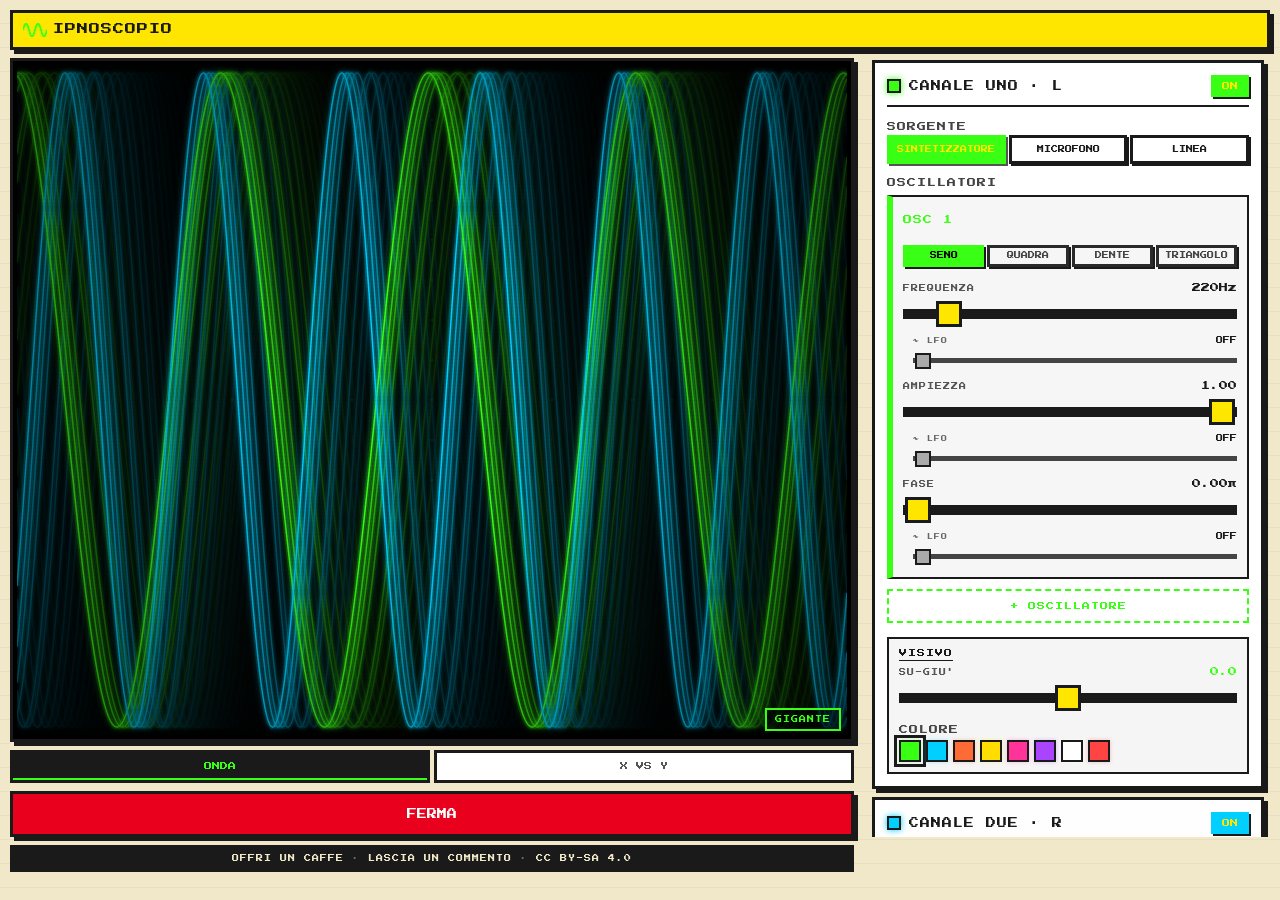
==== index.html @ 10eea9e5 "fix: footer senza icone, sfondo scuro, testo maiuscolo https://claude.ai/code/session_012G1PoXzAyPbD" ====
<!DOCTYPE html>
<!--
  Oscilloscopio della Gleba — analog oscilloscope simulator  ·  v0.1.0
  Plain HTML/CSS/JS (index.html + styles.css + app.js), no build, no deps
  (except the Google Fonts stylesheet). Just open index.html.
  Inspired by osci-render (https://osci-render.com) by James H. Ball — GPLv3.
  Visual style: Dr. Pira / Fumetti della Gleba (https://fumettidellagleba.org).
  Licensed under GPLv3 — see LICENSE.
-->
<html lang="it">
<head>
<meta charset="UTF-8">
<meta name="viewport" content="width=device-width, initial-scale=1, maximum-scale=1, user-scalable=no">
<title>Ipnoscopio</title>
<link rel="icon" type="image/svg+xml" href="data:image/svg+xml,<svg xmlns='http://www.w3.org/2000/svg' viewBox='0 0 32 32'><rect width='32' height='32' fill='%23000'/><path d='M0 16 Q4 8 8 16 Q12 24 16 16 Q20 8 24 16 Q28 24 32 16' stroke='%2339ff14' stroke-width='2.5' fill='none'/></svg>">
<link rel="stylesheet" href="styles.css">
</head>
<body>

<div id="header">
  <div id="header-logo">
    <canvas id="header-wave" width="72" height="42"></canvas>
    <span id="title">IPNOSCOPIO</span>
  </div>
</div>

<!-- Sticky stage: screen + mode tabs + transport stay visible while controls scroll -->
<div id="stage">
  <div id="screen-wrap">
    <canvas id="scope"></canvas>
    <button id="btn-fs" onclick="toggleFullscreen()" aria-label="Tutto schermo">GIGANTE</button>

    <!-- fullscreen mini-controls (YouTube-style, auto-hiding); only shown in .fs -->
    <div id="fs-bar" class="hidden">
      <button class="fs-btn" id="fs-run" onclick="toggleRun()">FERMA</button>
      <div class="fs-seg" id="fs-mode">
        <button class="active" data-m="wave" onclick="setMode('wave')">ONDA</button>
        <button data-m="xy" onclick="setMode('xy')">X-Y</button>
      </div>
      <button class="fs-btn" id="fs-exit" onclick="toggleFullscreen()">ESCI</button>
    </div>
  </div>

  <div class="tabbar">
    <button id="tab-wave" class="active" onclick="setMode('wave')">ONDA</button>
    <button id="tab-xy"   onclick="setMode('xy')">X VS Y</button>
  </div>

  <div id="transport">
    <button id="btn-run" onclick="toggleRun()">FERMA</button>
  </div>
</div>

<div id="controls">

  <!-- CH1 -->
  <div class="ch-card" id="card-ch0">
    <div class="ch-header">
      <div class="ch-dot" id="dot-ch0"></div>
      <span class="ch-name" id="name-ch0">CANALE UNO · L</span>
      <button class="ch-toggle on" id="toggle-ch0" onclick="toggleCh(0)">ON</button>
    </div>

    <div>
      <span class="sl" style="font-size:9px;letter-spacing:1px;color:#444">SORGENTE</span>
      <div class="seg" style="margin-top:4px" id="src-ch0">
        <button class="active" data-v="synth" onclick="setSrc(0,this)">SINTETIZZATORE</button>
        <button data-v="mic" onclick="setSrc(0,this)">MICROFONO</button>
        <button data-v="input" onclick="setSrc(0,this)">LINEA</button>
      </div>
    </div>

    <div id="synth-ch0">
      <span class="sl" style="font-size:9px;letter-spacing:1px;color:#444;display:block;margin-bottom:4px">OSCILLATORI</span>
      <div id="osc-ch0" class="osc-bank"></div>
    </div>

    <div id="line-ch0" style="display:none">
      <span class="sl" style="font-size:9px;letter-spacing:1px;color:#444">DISPOSITIVO</span>
      <select id="input-device-ch0" class="input-device" style="margin-top:4px"></select>
      <span class="sl" style="font-size:9px;letter-spacing:1px;color:#444;display:block;margin-top:8px">INGRESSO</span>
      <select id="input-ch-ch0" class="input-device" style="margin-top:4px"></select>
    </div>

    <div class="subpanel">
      <span class="subpanel-label">VISIVO</span>
      <div class="slider-row" id="yoff-row-ch0">
        <div class="slider-meta"><span class="sl">SU-GIU'</span><span class="sv" id="v-yoff-ch0">0.0</span></div>
        <input type="range" id="sl-yoff-ch0" min="-2" max="2" step="0.1" value="0" data-default="0" data-snap="-2,-1,0,1,2">
      </div>
      <div id="axis-row-ch0" style="display:none">
        <span class="sl" style="font-size:9px;letter-spacing:1px;color:#444">ASSE (X-Y)</span>
        <div class="seg" style="margin-top:4px" id="axis-ch0">
          <button class="active" data-v="x" onclick="setAxis(0,this)">X</button>
          <button data-v="y" onclick="setAxis(0,this)">Y</button>
        </div>
      </div>
      <div>
        <span class="sl" style="font-size:9px;letter-spacing:1px;color:#444;display:block;margin-bottom:6px">COLORE</span>
        <div class="swatches" id="swatches-ch0"></div>
      </div>
    </div>
  </div>

  <!-- CH2 -->
  <div class="ch-card ch-odd" id="card-ch1">
    <div class="ch-header">
      <div class="ch-dot" id="dot-ch1"></div>
      <span class="ch-name" id="name-ch1">CANALE DUE · R</span>
      <button class="ch-toggle on" id="toggle-ch1" onclick="toggleCh(1)">ON</button>
    </div>

    <div>
      <span class="sl" style="font-size:9px;letter-spacing:1px;color:#444">SORGENTE</span>
      <div class="seg" style="margin-top:4px" id="src-ch1">
        <button class="active" data-v="synth" onclick="setSrc(1,this)">SINTETIZZATORE</button>
        <button data-v="mic" onclick="setSrc(1,this)">MICROFONO</button>
        <button data-v="input" onclick="setSrc(1,this)">LINEA</button>
      </div>
    </div>

    <div id="synth-ch1">
      <span class="sl" style="font-size:9px;letter-spacing:1px;color:#444;display:block;margin-bottom:4px">OSCILLATORI</span>
      <div id="osc-ch1" class="osc-bank"></div>
    </div>

    <div id="line-ch1" style="display:none">
      <span class="sl" style="font-size:9px;letter-spacing:1px;color:#444">DISPOSITIVO</span>
      <select id="input-device-ch1" class="input-device" style="margin-top:4px"></select>
      <span class="sl" style="font-size:9px;letter-spacing:1px;color:#444;display:block;margin-top:8px">INGRESSO</span>
      <select id="input-ch-ch1" class="input-device" style="margin-top:4px"></select>
    </div>

    <div class="subpanel">
      <span class="subpanel-label">VISIVO</span>
      <div class="slider-row" id="yoff-row-ch1">
        <div class="slider-meta"><span class="sl">SU-GIU'</span><span class="sv" id="v-yoff-ch1">0.0</span></div>
        <input type="range" id="sl-yoff-ch1" min="-2" max="2" step="0.1" value="0" data-default="0" data-snap="-2,-1,0,1,2">
      </div>
      <div id="axis-row-ch1" style="display:none">
        <span class="sl" style="font-size:9px;letter-spacing:1px;color:#444">ASSE (X-Y)</span>
        <div class="seg" style="margin-top:4px" id="axis-ch1">
          <button data-v="x" onclick="setAxis(1,this)">X</button>
          <button class="active" data-v="y" onclick="setAxis(1,this)">Y</button>
        </div>
      </div>
      <div>
        <span class="sl" style="font-size:9px;letter-spacing:1px;color:#444;display:block;margin-bottom:6px">COLORE</span>
        <div class="swatches" id="swatches-ch1"></div>
      </div>
    </div>
  </div>

  <!-- Mixer (per channel) -->
  <div class="ch-card" id="mixer-card" style="background:var(--red)">
    <span class="section-label" style="color:#fff;border-color:#fff">MIXER</span>

    <div class="mix-strip mix-master">
      <div class="mix-head">
        <span class="mix-name">MASTER</span>
        <button class="mix-mute" id="mute-master" onclick="mixMasterMute()">SUONA</button>
      </div>
      <div class="slider-row">
        <div class="slider-meta"><span class="sl mix-sl">VOLUME</span><span class="sv mix-sv" id="vv-master">0.70</span></div>
        <input type="range" id="vol-master" min="0" max="1" step="0.01" value="0.7">
      </div>
    </div>

    <div class="mix-strip">
      <div class="mix-head">
        <span class="mix-name" id="mixname-ch0">CANALE UNO · L</span>
        <button class="mix-mute muted" id="mute-ch0" onclick="mixChanMute(0)">ZITTO</button>
      </div>
      <div class="slider-row">
        <div class="slider-meta"><span class="sl mix-sl">GUADAGNO</span><span class="sv mix-sv" id="v-gain-ch0">×1.0</span></div>
        <input type="range" id="sl-gain-ch0" min="0.1" max="10" step="0.1" value="1" data-default="1" data-snap="step:1">
      </div>
      <div class="slider-row">
        <div class="slider-meta"><span class="sl mix-sl">VOLUME</span><span class="sv mix-sv" id="vv-ch0">0.60</span></div>
        <input type="range" id="vol-ch0" min="0" max="1" step="0.01" value="0.6">
      </div>
    </div>

    <div class="mix-strip">
      <div class="mix-head">
        <span class="mix-name" id="mixname-ch1">CANALE DUE · R</span>
        <button class="mix-mute muted" id="mute-ch1" onclick="mixChanMute(1)">ZITTO</button>
      </div>
      <div class="slider-row">
        <div class="slider-meta"><span class="sl mix-sl">GUADAGNO</span><span class="sv mix-sv" id="v-gain-ch1">×1.0</span></div>
        <input type="range" id="sl-gain-ch1" min="0.1" max="10" step="0.1" value="1" data-default="1" data-snap="step:1">
      </div>
      <div class="slider-row">
        <div class="slider-meta"><span class="sl mix-sl">VOLUME</span><span class="sv mix-sv" id="vv-ch1">0.60</span></div>
        <input type="range" id="vol-ch1" min="0" max="1" step="0.01" value="0.6">
      </div>
    </div>
  </div>

</div>

<footer id="footer">
  <a href="https://www.paypal.me/StefanoZingaro" target="_blank" rel="noopener" class="footer-link">OFFRI UN CAFFE</a>
  <span class="footer-sep">·</span>
  <a href="https://github.com/lozingaro/ipnoscopio/issues" target="_blank" rel="noopener" class="footer-link">LASCIA UN COMMENTO</a>
  <span class="footer-sep">·</span>
  <a href="https://creativecommons.org/licenses/by-sa/4.0/" target="_blank" rel="noopener" class="footer-link footer-cc">CC BY-SA 4.0</a>
</footer>

<script src="app.js"></script>
</body>
</html>
---- styles.css ----
@import url('https://fonts.googleapis.com/css2?family=Press+Start+2P&display=swap');

*, *::before, *::after { box-sizing: border-box; margin: 0; padding: 0; }

:root {
  --black: #000;
  --white: #fff;
  --yellow: #FFE600;
  --red: #E8001D;
  --cyan: #00B4D8;
  --green: #39ff14;
  --bg: #f0e8c8; /* carta da giornale ingiallita */
  --ink: #1a1a1a;
  --border: 3px solid #1a1a1a;
  --shadow: 4px 4px 0 #1a1a1a;
}

html, body {
  background: var(--bg);
  color: var(--ink);
  font-family: 'Press Start 2P', 'Courier New', monospace;
  font-size: 10px;
}

/* The page itself (html) is the scroller. Keep overflow-x hidden HERE, not on
   body — on body it silently breaks position:sticky for #stage. body must grow
   with its content (min-height, no fixed height) so the sticky stage can pin
   across the whole scroll. */
html { height: 100%; overflow-x: hidden; }

body {
  display: flex;
  flex-direction: column;
  padding: 10px 10px 28px;
  gap: 8px;
  min-height: 100dvh;
  /* notebook lines */
  background-image: repeating-linear-gradient(
    transparent, transparent 23px,
    rgba(0,0,80,0.08) 24px
  );
}

/* ── HEADER ── */
#header {
  display: flex;
  justify-content: space-between;
  align-items: flex-start;
  border: var(--border);
  background: var(--yellow);
  box-shadow: var(--shadow);
  padding: 8px 10px;
}

#title {
  font-size: 11px;
  color: var(--ink);
  line-height: 1.6;
  letter-spacing: 1px;
}

#subtitle {
  font-size: 7px;
  color: var(--ink);
  opacity: 0.6;
  display: block;
  margin-top: 4px;
}

#header-logo {
  display: flex;
  align-items: center;
  gap: 6px;
}

#header-wave {
  display: block;
  width: 24px;
  height: 14px;
  flex-shrink: 0;
  image-rendering: auto;
}

#leds {
  display: flex;
  flex-direction: column;
  gap: 4px;
  align-items: flex-end;
}

.led-group { display: flex; gap: 5px; align-items: center; }
.led {
  width: 10px; height: 10px;
  border: 2px solid var(--ink);
  background: #555;
  image-rendering: pixelated;
}
.led-label { font-size: 7px; color: var(--ink); letter-spacing: 1px; }

/* ── STAGE (sticky) ── keeps the scope + tabs + transport on screen while
   the controls below scroll past. */
#stage {
  position: sticky;
  top: 0;
  z-index: 5;
  display: flex;
  flex-direction: column;
  gap: 8px;
  background: var(--bg);
  padding: 8px 0;
  box-shadow: 0 5px 0 -1px rgba(0,0,80,0.10);
}

/* ── SCREEN ── */
#screen-wrap {
  border: var(--border);
  box-shadow: var(--shadow);
  background: #000;
  padding: 4px;
  position: relative;
}

canvas {
  display: block;
  width: 100%;
  height: clamp(160px, 36vw, 300px);
  image-rendering: pixelated;
  touch-action: none; /* allow drawing gestures without page scroll */
}

/* fullscreen toggle button, overlaid on the scope */
#btn-fs {
  position: absolute;
  bottom: 8px; right: 10px;
  padding: 6px 8px;
  background: rgba(0,0,0,0.55);
  color: #39ff14;
  border: 2px solid #39ff14;
  font-family: 'Press Start 2P', monospace;
  font-size: 7px; line-height: 1; letter-spacing: 1px;
  cursor: pointer;
  z-index: 6;
  -webkit-tap-highlight-color: transparent;
}
#btn-fs:active { transform: translate(1px,1px); }

/* fake fullscreen: works everywhere (incl. iPhone, which blocks the native API
   on non-video elements) */
#screen-wrap.fs {
  position: fixed;
  inset: 0;
  z-index: 9999;
  padding: 0;
  border: 0;
  box-shadow: none;
}
#screen-wrap.fs canvas {
  width: 100vw;
  height: 100dvh;
}

#screen-label {
  position: absolute;
  top: 8px; left: 10px;
  font-size: 7px;
  color: #39ff14;
  opacity: 0.7;
  letter-spacing: 2px;
}

/* ── FULLSCREEN MINI-CONTROLS (YouTube-style, auto-hiding) ── */
#fs-bar { display: none; }
#screen-wrap.fs #btn-fs { display: none; }   /* ESCI replaces GIGANTE */
#screen-wrap.fs #fs-bar {
  display: flex;
  position: absolute;
  left: 0; right: 0; bottom: 0;
  z-index: 10000;
  align-items: center;
  justify-content: space-between;
  gap: 10px;
  padding: 16px 18px calc(16px + env(safe-area-inset-bottom));
  background: linear-gradient(transparent, rgba(0,0,0,0.78));
  transition: opacity .25s ease, transform .25s ease;
}
#screen-wrap.fs #fs-bar.hidden {
  opacity: 0;
  transform: translateY(10px);
  pointer-events: none;
}

.fs-btn {
  background: rgba(0,0,0,0.55);
  color: #39ff14;
  border: 2px solid #39ff14;
  font-family: 'Press Start 2P', monospace;
  font-size: 9px; line-height: 1; letter-spacing: 1px;
  padding: 12px 14px;
  cursor: pointer;
  -webkit-tap-highlight-color: transparent;
}
.fs-btn:active { transform: translate(1px,1px); }

.fs-seg { display: flex; gap: 5px; }
.fs-seg button {
  background: rgba(0,0,0,0.55);
  color: #39ff14;
  border: 2px solid #39ff14;
  font-family: 'Press Start 2P', monospace;
  font-size: 9px; line-height: 1; letter-spacing: 1px;
  padding: 12px 14px;
  cursor: pointer;
  -webkit-tap-highlight-color: transparent;
}
.fs-seg button.active { background: #39ff14; color: #000; }
.fs-seg button:active { transform: translate(1px,1px); }

#mode-label {
  position: absolute;
  top: 8px; right: 10px;
  font-size: 7px;
  color: #fff;
  opacity: 0.4;
  letter-spacing: 2px;
}

/* ── CONTROLS ── (the page itself scrolls; the stage above stays pinned) */
#controls {
  display: flex;
  flex-direction: column;
  gap: 8px;
}

.section-label {
  font-size: 8px;
  color: var(--ink);
  display: block;
  margin-bottom: 6px;
  text-decoration: underline;
  text-underline-offset: 3px;
}

/* ── TAB BAR ── */
.tabbar {
  display: flex;
  gap: 4px;
}

.tabbar button {
  flex: 1;
  background: var(--white);
  color: var(--ink);
  border: var(--border);
  box-shadow: 3px 3px 0 var(--ink);
  padding: 8px 2px;
  cursor: pointer;
  font-size: 8px;
  font-family: 'Press Start 2P', monospace;
  transition: all .05s;
  -webkit-tap-highlight-color: transparent;
  line-height: 1.4;
}

.tabbar button:active { transform: translate(3px,3px); box-shadow: none; }
.tabbar button.active {
  background: var(--ink);
  color: var(--yellow);
  box-shadow: 3px 3px 0 #555;
}

/* ── CHANNEL CARD ── */
.ch-card {
  border: var(--border);
  box-shadow: var(--shadow);
  padding: 12px;
  display: flex;
  flex-direction: column;
  gap: 14px;
  background: var(--white);
}

.ch-card.ch-odd { background: #fefefe; }

.ch-header {
  display: flex;
  align-items: center;
  gap: 8px;
  border-bottom: 2px solid var(--ink);
  padding-bottom: 8px;
}

.ch-dot {
  width: 14px; height: 14px;
  border: 2px solid var(--ink);
  flex-shrink: 0;
  image-rendering: pixelated;
  border-radius: 0 !important;
}

.ch-name {
  font-size: 10px;
  color: var(--ink);
  letter-spacing: 1px;
}

.ch-toggle {
  margin-left: auto;
  background: var(--white);
  border: var(--border);
  box-shadow: 2px 2px 0 var(--ink);
  padding: 4px 8px;
  cursor: pointer;
  font-size: 8px;
  font-family: 'Press Start 2P', monospace;
  color: var(--ink);
  -webkit-tap-highlight-color: transparent;
}

.ch-toggle:active { transform: translate(2px,2px); box-shadow: none; }
.ch-toggle.on { background: var(--ink); color: var(--yellow); }

/* ── SEG BUTTONS ── */
.seg {
  display: flex;
  gap: 3px;
  flex-wrap: wrap;
  margin-top: 4px;
}

.seg button {
  flex: 1;
  min-width: 0;
  background: var(--white);
  color: var(--ink);
  border: var(--border);
  box-shadow: 2px 2px 0 var(--ink);
  padding: 7px 2px;
  cursor: pointer;
  font-size: 7px;
  font-family: 'Press Start 2P', monospace;
  -webkit-tap-highlight-color: transparent;
  white-space: nowrap;
  line-height: 1.4;
}

.seg button:active { transform: translate(2px,2px); box-shadow: none; }
.seg button.active { background: var(--ink); color: var(--yellow); box-shadow: 2px 2px 0 #555; }

/* ── OSCILLATOR BANK (per-channel additive editor) ── */
.osc-bank {
  display: flex;
  flex-direction: column;
  gap: 10px;
  margin-top: 8px;
}

.osc {
  border: 2px solid var(--ink);
  border-left-width: 6px;        /* coloured spine = the channel colour */
  background: rgba(0,0,0,0.035);
  padding: 10px;
  display: flex;
  flex-direction: column;
  gap: 10px;
}

.osc-head {
  display: flex;
  align-items: center;
  justify-content: space-between;
  gap: 10px;
  min-height: 24px;
}

.osc-title {
  font-size: 9px;
  letter-spacing: 1px;
}

.osc-del {
  background: var(--white);
  border: 2px solid var(--ink);
  box-shadow: 2px 2px 0 var(--ink);
  padding: 6px 10px;
  cursor: pointer;
  font-size: 7px;
  font-family: 'Press Start 2P', monospace;
  color: var(--ink);
  letter-spacing: 1px;
  white-space: nowrap;
  -webkit-tap-highlight-color: transparent;
}
.osc-del:active { transform: translate(2px,2px); box-shadow: none; }

.osc-add {
  width: 100%;
  padding: 11px;
  cursor: pointer;
  background: var(--white);
  border: 2px dashed var(--ink);
  font-family: 'Press Start 2P', monospace;
  font-size: 8px;
  letter-spacing: 1px;
  -webkit-tap-highlight-color: transparent;
}
.osc-add:active { transform: translate(2px,2px); }

/* ── SLIDER ── */
.row-grid {
  display: grid;
  grid-template-columns: 1fr 1fr;
  gap: 8px;
}

.slider-row { display: flex; flex-direction: column; gap: 5px; }
.slider-meta { display: flex; justify-content: space-between; align-items: baseline; }

.slider-meta .sl {
  font-size: 7px;
  color: #555;
  letter-spacing: 1px;
}

.slider-meta .sv {
  font-size: 9px;
  font-family: 'Press Start 2P', monospace;
  color: var(--ink);
}

input[type=range] {
  width: 100%;
  height: 34px;
  cursor: pointer;
  accent-color: var(--ink);
  -webkit-appearance: none;
  appearance: none;
  background: transparent;
  touch-action: pan-y;        /* let vertical page scroll start on the slider too */
}

input[type=range]::-webkit-slider-runnable-track {
  height: 10px;
  background: var(--ink);
  border: 2px solid var(--ink);
}

input[type=range]::-webkit-slider-thumb {
  -webkit-appearance: none;
  width: 26px;
  height: 26px;
  background: var(--yellow);
  border: 3px solid var(--ink);
  margin-top: -10px;
  cursor: pointer;
  image-rendering: pixelated;
}
input[type=range]::-moz-range-track { height: 10px; background: var(--ink); border: 2px solid var(--ink); }
input[type=range]::-moz-range-thumb { width: 24px; height: 24px; background: var(--yellow); border: 3px solid var(--ink); border-radius: 0; }

/* ADSR envelope section (visible only when LFO rate > 0) */
.lfo-adsr {
  border-left: 2px solid rgba(255,255,255,0.1);
  padding-left: 8px;
  margin-top: 2px;
}
.lfo-adsr-hidden { display: none; }
.adsr-canvas {
  display: block;
  width: 100%;
  height: 60px;
  cursor: crosshair;
  touch-action: none;
  image-rendering: pixelated;
  margin-top: 2px;
}

/* LFO sub-slider (below each oscillator parameter) */
.lfo-row {
  padding-left: 8px;
  border-left: 2px solid rgba(255,255,255,0.15);
  margin-top: -4px;
}
.lfo-sl {
  font-size: 6px !important;
  color: #666 !important;
  letter-spacing: 1px;
}
.lfo-sv {
  font-size: 7px !important;
  color: #666;
}
.lfo-range {
  height: 22px !important;
}
.lfo-range::-webkit-slider-runnable-track {
  height: 5px !important;
  background: #444 !important;
  border-color: #444 !important;
}
.lfo-range::-webkit-slider-thumb {
  width: 16px !important;
  height: 16px !important;
  background: #aaa !important;
  border-width: 2px !important;
  margin-top: -7px !important;
}
.lfo-range::-moz-range-track { height: 5px !important; background: #444 !important; border-color: #444 !important; }
.lfo-range::-moz-range-thumb { width: 14px !important; height: 14px !important; background: #aaa !important; }

/* editable readout: click the number to type an exact value */
.slider-meta .sv, .mix-head .sv { cursor: text; }
.sv[contenteditable="true"] {
  outline: 2px solid var(--ink);
  background: var(--white);
  padding: 0 3px;
  min-width: 28px;
}

/* dedicated per-channel VISIVO sub-panel */
.subpanel {
  border: 2px solid var(--ink);
  background: rgba(0,0,0,0.04);
  padding: 10px;
  display: flex;
  flex-direction: column;
  gap: 10px;
}
.subpanel-label {
  font-size: 8px;
  letter-spacing: 1px;
  color: var(--ink);
  text-decoration: underline;
  text-underline-offset: 3px;
}

/* ── SWATCHES ── */
.swatches {
  display: flex;
  gap: 5px;
  flex-wrap: wrap;
}

.swatch {
  width: 22px; height: 22px;
  border: 2px solid var(--ink);
  cursor: pointer;
  image-rendering: pixelated;
  flex-shrink: 0;
}

.swatch.selected {
  outline: 3px solid var(--ink);
  outline-offset: 2px;
}

/* ── TRANSPORT ── */
#transport { display: flex; gap: 8px; }

#btn-run {
  flex: 2;
  background: var(--red);
  color: var(--white);
  border: var(--border);
  box-shadow: var(--shadow);
  padding: 12px;
  cursor: pointer;
  font-size: 10px;
  font-family: 'Press Start 2P', monospace;
  -webkit-tap-highlight-color: transparent;
  line-height: 1.6;
}

#btn-run:active { transform: translate(4px,4px); box-shadow: none; }
#btn-run.stopped { background: var(--white); color: var(--ink); }

#btn-clr {
  flex: 1;
  background: var(--white);
  color: var(--ink);
  border: var(--border);
  box-shadow: var(--shadow);
  padding: 12px;
  cursor: pointer;
  font-size: 10px;
  font-family: 'Press Start 2P', monospace;
  -webkit-tap-highlight-color: transparent;
}

#btn-clr:active { transform: translate(4px,4px); box-shadow: none; }

/* ── MIXER ── */
.mix-strip { display: flex; flex-direction: column; gap: 8px; }
.mix-strip + .mix-strip { border-top: 2px solid rgba(0,0,0,0.25); padding-top: 14px; margin-top: 6px; }

.mix-head { display: flex; align-items: center; gap: 8px; }
.mix-name { font-size: 8px; color: #fff; letter-spacing: 1px; }
.mix-head .sv { margin-left: auto; font-size: 9px; color: #fff; }

.mix-sl { color: rgba(255,255,255,0.7) !important; }
.mix-sv { color: #fff !important; }

.mix-mute {
  margin-left: auto;
  background: var(--white);
  border: var(--border);
  box-shadow: 2px 2px 0 var(--ink);
  padding: 4px 7px;
  cursor: pointer;
  font-size: 7px;
  font-family: 'Press Start 2P', monospace;
  color: var(--ink);
  -webkit-tap-highlight-color: transparent;
}
.mix-mute:active { transform: translate(2px,2px); box-shadow: none; }
.mix-mute.muted { background: var(--ink); color: var(--red); }

/* trigger card */
.trigger-card {
  border: var(--border);
  box-shadow: var(--shadow);
  padding: 10px;
  background: var(--cyan);
}

/* ── LINE-INPUT DEVICE PICKER ── */
.input-device {
  width: 100%;
  background: var(--white);
  color: var(--ink);
  border: var(--border);
  box-shadow: 2px 2px 0 var(--ink);
  padding: 8px 6px;
  font-family: 'Press Start 2P', monospace;
  font-size: 7px;
  line-height: 1.4;
  -webkit-tap-highlight-color: transparent;
}

/* ── DESKTOP: scope fixed on the left, config panel scrolls on the right ── */
@media (min-width: 860px) {
  html { height: 100%; }
  body {
    display: grid;
    grid-template-columns: 1fr 400px;
    grid-template-rows: auto 1fr;
    grid-template-areas:
      "header header"
      "stage  controls";
    column-gap: 16px;
    height: 100dvh;
    min-height: 0;
    max-width: 1280px;
    margin: 0 auto;
    overflow: hidden;            /* the right panel scrolls itself, not the page */
  }
  #header   { grid-area: header; }
  #stage {
    grid-area: stage;
    position: static;            /* no longer sticky: its column doesn't scroll */
    align-self: stretch;         /* fill the full grid cell height */
    padding: 0;
    box-shadow: none;
    min-width: 0;
    min-height: 0;
  }
  #screen-wrap {
    flex: 1;                     /* grow to consume remaining height after tabs/transport */
    min-height: 0;
  }
  canvas { height: 100%; }      /* fill screen-wrap */
  #controls {
    grid-area: controls;
    height: 100%;
    overflow-y: auto;
    padding: 2px 6px 24px 2px;   /* room for the scrollbar */
  }
}

/* ── Footer ── */
#footer {
  display: flex;
  justify-content: center;
  align-items: center;
  gap: 8px;
  padding: 10px;
  background: var(--ink);
  font-size: 7px;
  letter-spacing: 1px;
}
.footer-link {
  color: var(--bg);
  text-decoration: none;
}
.footer-link:hover { text-decoration: underline; }
.footer-sep { color: var(--bg); opacity: 0.4; }
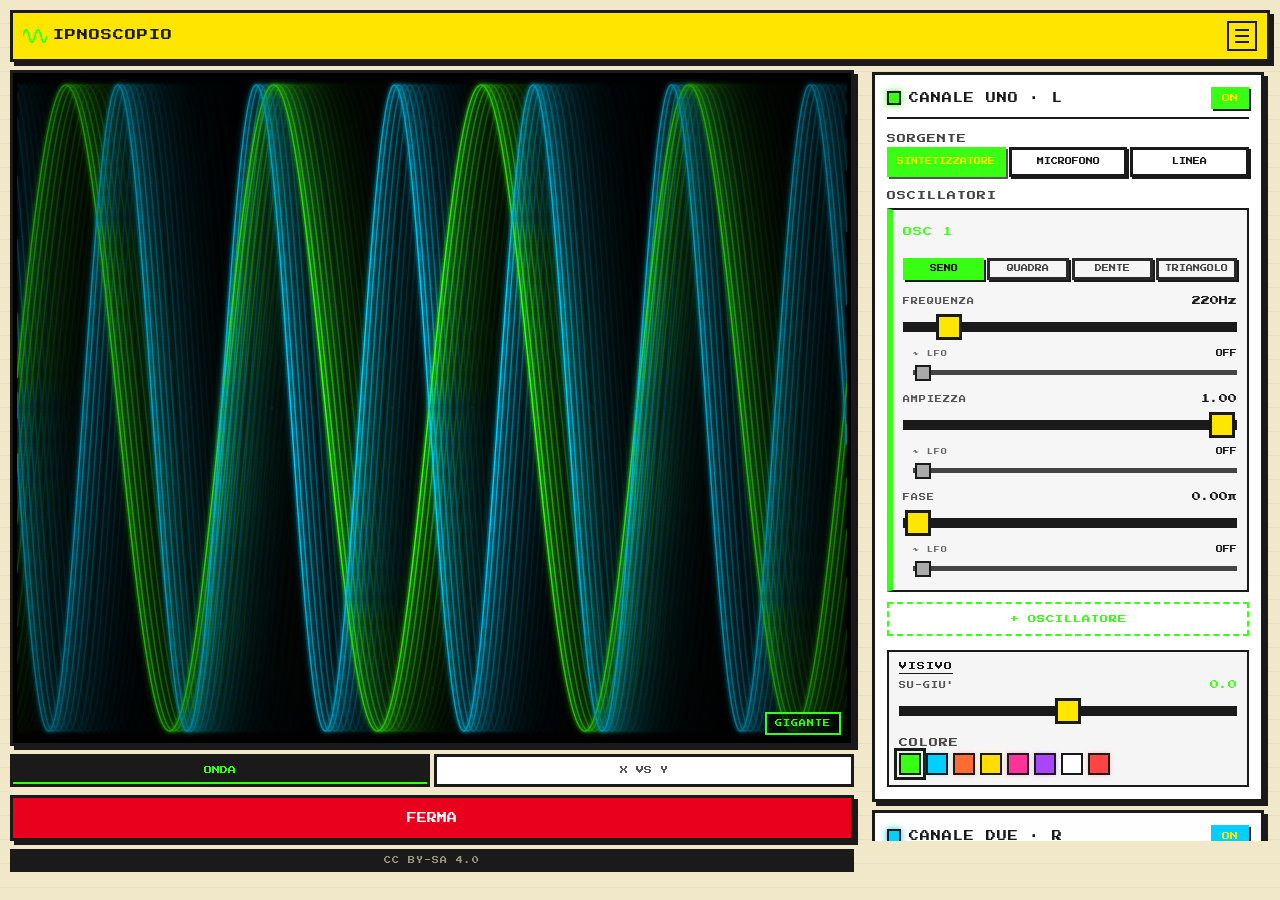
==== commit 71d8ed80: "feat: menu panino con caffè PayPal e popup commento → GitHub Issue - Footer: solo licenza CC BY-SA 4" ====
--- a/index.html
+++ b/index.html
@@ -22,6 +22,27 @@
     <canvas id="header-wave" width="72" height="42"></canvas>
     <span id="title">IPNOSCOPIO</span>
   </div>
+  <button id="btn-menu" onclick="toggleMenu()" aria-label="Menu">
+    <span></span><span></span><span></span>
+  </button>
+</div>
+
+<!-- dropdown menu -->
+<div id="menu-dropdown" class="hidden">
+  <a href="https://www.paypal.me/StefanoZingaro" target="_blank" rel="noopener" class="menu-item">OFFRIMI UN CAFFE</a>
+  <button class="menu-item" onclick="openCommentModal()">LASCIA UN COMMENTO</button>
+</div>
+
+<!-- comment modal -->
+<div id="comment-modal" class="hidden" onclick="if(event.target===this)closeCommentModal()">
+  <div id="comment-box">
+    <span id="comment-title">LASCIA UN COMMENTO</span>
+    <textarea id="comment-text" placeholder="Scrivi qui il tuo messaggio..."></textarea>
+    <div id="comment-actions">
+      <button onclick="closeCommentModal()">ANNULLA</button>
+      <button id="btn-invia" onclick="submitComment()">INVIA</button>
+    </div>
+  </div>
 </div>
 
 <!-- Sticky stage: screen + mode tabs + transport stay visible while controls scroll -->
@@ -200,11 +221,7 @@
 </div>
 
 <footer id="footer">
-  <a href="https://www.paypal.me/StefanoZingaro" target="_blank" rel="noopener" class="footer-link">OFFRI UN CAFFE</a>
-  <span class="footer-sep">·</span>
-  <a href="https://github.com/lozingaro/ipnoscopio/issues" target="_blank" rel="noopener" class="footer-link">LASCIA UN COMMENTO</a>
-  <span class="footer-sep">·</span>
-  <a href="https://creativecommons.org/licenses/by-sa/4.0/" target="_blank" rel="noopener" class="footer-link footer-cc">CC BY-SA 4.0</a>
+  <a href="https://creativecommons.org/licenses/by-sa/4.0/" target="_blank" rel="noopener" class="footer-link">CC BY-SA 4.0</a>
 </footer>
 
 <script src="app.js"></script>
--- a/styles.css
+++ b/styles.css
@@ -45,11 +45,123 @@
 #header {
   display: flex;
   justify-content: space-between;
-  align-items: flex-start;
+  align-items: center;
   border: var(--border);
   background: var(--yellow);
   box-shadow: var(--shadow);
   padding: 8px 10px;
+  position: relative;
+  z-index: 100;
+}
+
+/* hamburger */
+#btn-menu {
+  display: flex;
+  flex-direction: column;
+  justify-content: center;
+  gap: 4px;
+  width: 30px;
+  height: 30px;
+  padding: 6px;
+  background: transparent;
+  border: 2px solid var(--ink);
+  cursor: pointer;
+  flex-shrink: 0;
+}
+#btn-menu span {
+  display: block;
+  width: 100%;
+  height: 2px;
+  background: var(--ink);
+}
+
+/* dropdown */
+#menu-dropdown {
+  position: fixed;
+  top: 55px;
+  right: 0;
+  background: var(--ink);
+  border-left: var(--border);
+  border-bottom: var(--border);
+  z-index: 200;
+  display: flex;
+  flex-direction: column;
+}
+#menu-dropdown.hidden { display: none; }
+.menu-item {
+  display: block;
+  padding: 12px 20px;
+  font-family: inherit;
+  font-size: 8px;
+  letter-spacing: 1px;
+  color: var(--bg);
+  background: transparent;
+  border: none;
+  border-bottom: 1px solid rgba(255,255,255,0.1);
+  text-decoration: none;
+  cursor: pointer;
+  text-align: left;
+  white-space: nowrap;
+}
+.menu-item:last-child { border-bottom: none; }
+.menu-item:hover { background: rgba(255,255,255,0.08); }
+
+/* comment modal */
+#comment-modal {
+  position: fixed;
+  inset: 0;
+  background: rgba(0,0,0,0.7);
+  z-index: 300;
+  display: flex;
+  align-items: center;
+  justify-content: center;
+}
+#comment-modal.hidden { display: none; }
+#comment-box {
+  background: var(--bg);
+  border: var(--border);
+  box-shadow: var(--shadow);
+  padding: 20px;
+  width: min(90vw, 360px);
+  display: flex;
+  flex-direction: column;
+  gap: 12px;
+}
+#comment-title {
+  font-size: 9px;
+  letter-spacing: 1px;
+  color: var(--ink);
+}
+#comment-text {
+  font-family: inherit;
+  font-size: 8px;
+  color: var(--ink);
+  background: #fff;
+  border: 2px solid var(--ink);
+  padding: 8px;
+  resize: vertical;
+  min-height: 90px;
+  letter-spacing: 0.5px;
+  line-height: 1.8;
+}
+#comment-actions {
+  display: flex;
+  justify-content: flex-end;
+  gap: 8px;
+}
+#comment-actions button {
+  font-family: inherit;
+  font-size: 8px;
+  letter-spacing: 1px;
+  padding: 7px 12px;
+  border: 2px solid var(--ink);
+  background: transparent;
+  color: var(--ink);
+  cursor: pointer;
+}
+#btn-invia {
+  background: var(--ink) !important;
+  color: var(--bg) !important;
 }
 
 #title {
@@ -681,8 +793,7 @@
   display: flex;
   justify-content: center;
   align-items: center;
-  gap: 8px;
-  padding: 10px;
+  padding: 8px 10px;
   background: var(--ink);
   font-size: 7px;
   letter-spacing: 1px;
@@ -690,6 +801,6 @@
 .footer-link {
   color: var(--bg);
   text-decoration: none;
-}
-.footer-link:hover { text-decoration: underline; }
-.footer-sep { color: var(--bg); opacity: 0.4; }
+  opacity: 0.6;
+}
+.footer-link:hover { opacity: 1; }
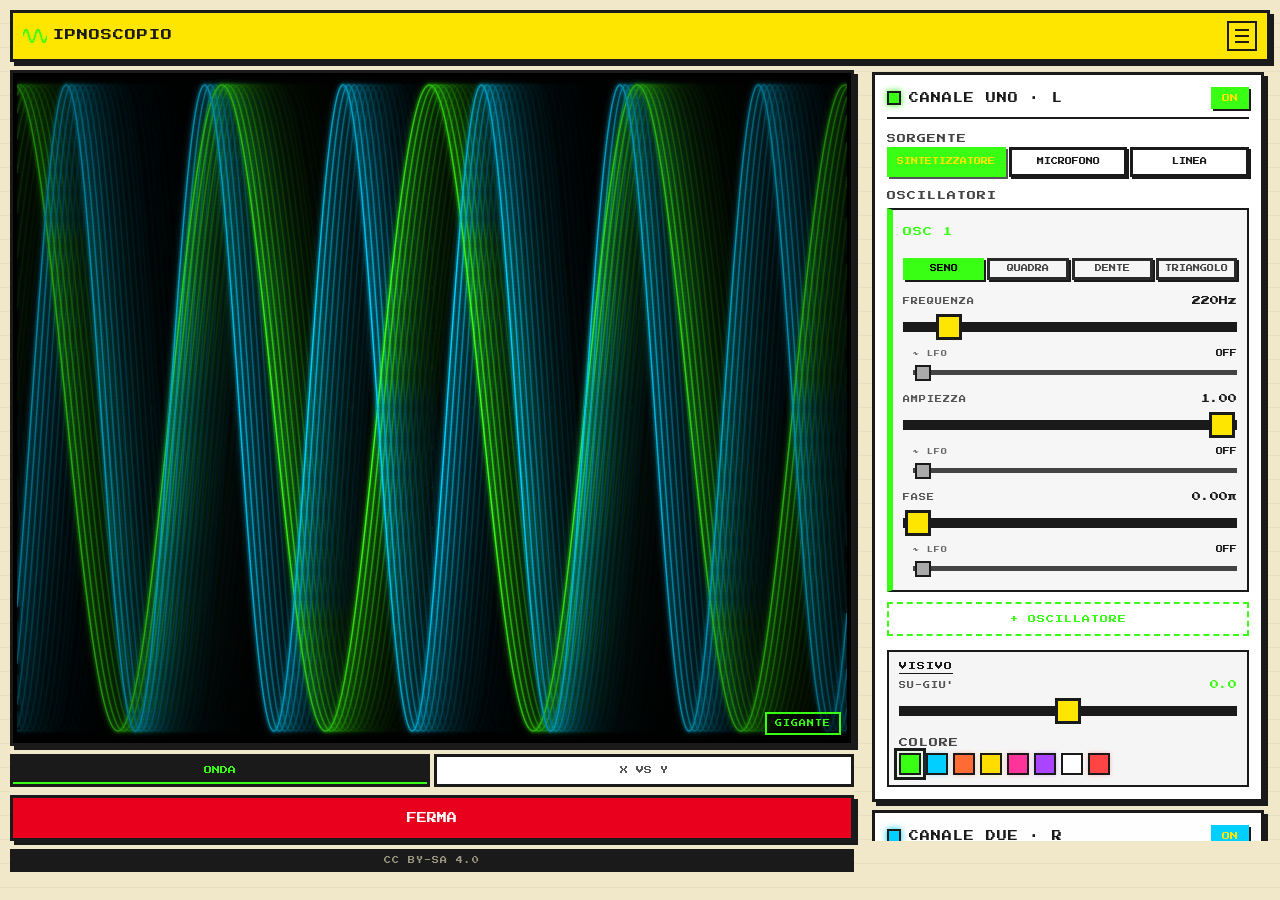
==== commit bfeb2d9c: "feat: FLUIDITÀ (Catmull-Rom XY) e FILTRO (LPF synth/mic) nel pannello VISUALE - G.smooth (0-10): in " ====
--- a/index.html
+++ b/index.html
@@ -218,6 +218,21 @@
     </div>
   </div>
 
+  <!-- Display card -->
+  <div class="ch-card" id="display-card">
+    <span class="section-label">VISUALE</span>
+
+    <div class="slider-row">
+      <div class="slider-meta"><span class="sl">FLUIDITÀ</span><span class="sv" id="v-smooth">0</span></div>
+      <input type="range" id="sl-smooth" min="0" max="10" step="0.1" value="0" data-default="0" data-snap="0,5,10" oninput="setSmooth(this.value)">
+    </div>
+
+    <div class="slider-row">
+      <div class="slider-meta"><span class="sl">FILTRO</span><span class="sv" id="v-lpf">0</span></div>
+      <input type="range" id="sl-lpf" min="0" max="10" step="0.1" value="0" data-default="0" data-snap="0,5,10" oninput="setLpf(this.value)">
+    </div>
+  </div>
+
 </div>
 
 <footer id="footer">
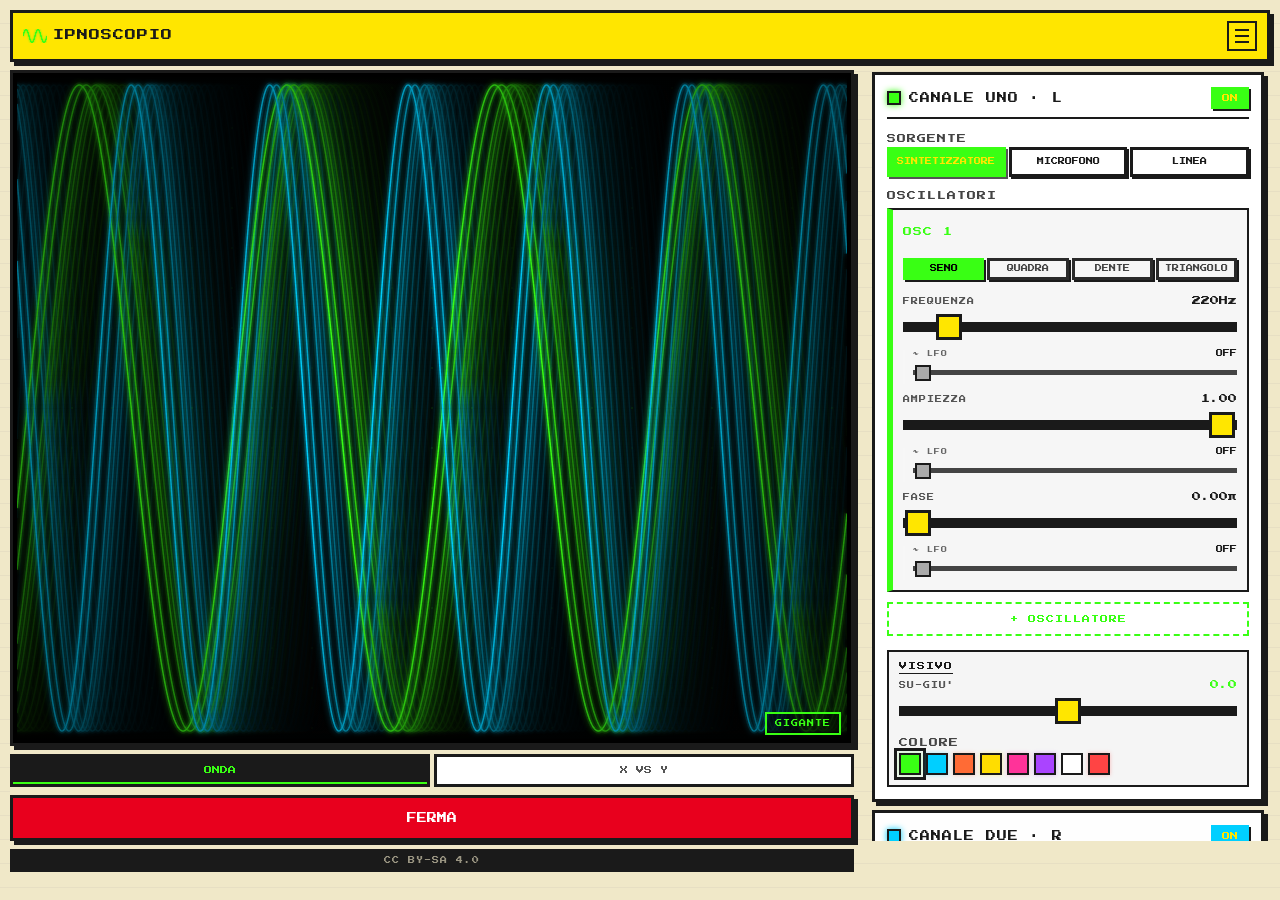
==== commit 4a2905b9: "feat: pagine ABOUT e GUIDA nel menu panino (tono demenziale Fumetti della Gleba) - Menu: ABOUT · GUI" ====
--- a/index.html
+++ b/index.html
@@ -29,6 +29,8 @@
 
 <!-- dropdown menu -->
 <div id="menu-dropdown" class="hidden">
+  <button class="menu-item" onclick="openPage('about')">ABOUT</button>
+  <button class="menu-item" onclick="openPage('guide')">GUIDA ALL'USO</button>
   <a href="https://www.paypal.me/StefanoZingaro" target="_blank" rel="noopener" class="menu-item">OFFRIMI UN CAFFE</a>
   <button class="menu-item" onclick="openCommentModal()">LASCIA UN COMMENTO</button>
 </div>
@@ -45,6 +47,119 @@
   </div>
 </div>
 
+<!-- ── ABOUT page ─────────────────────────────────────────────────────────── -->
+<div id="page-about" class="page-overlay hidden">
+  <div class="page-inner">
+    <button class="page-close" onclick="closePage('about')">✕ CHIUDI</button>
+
+    <h1 class="page-h1">IPNOSCOPIO</h1>
+    <p class="page-sub">ovvero: come guardare i suoni senza farsi del male</p>
+
+    <div class="page-block">
+      <p>Questo aggeggio è un <strong>oscilloscopio analogico simulato</strong>. Cioè quella roba con lo schermo verde che nei film appare sempre nel momento in cui il protagonista capisce qualcosa di molto importante sull'elettricità.</p>
+      <p>Qui non capirai niente di importante. Però i disegni sono belli.</p>
+    </div>
+
+    <div class="page-block">
+      <h2 class="page-h2">CHI HA FATTO QUESTA COSA</h2>
+      <p>Ipnoscopio nasce da un progetto di <strong>sperimentazione sonora</strong> portato avanti da <strong>LA BOTTEGA</strong>, un galeone pirata ormeggiato nel cuore di Bologna. La Bottega non solca i mari — solca le frequenze. E ogni tanto si perde nelle basse.</p>
+    </div>
+
+    <div class="page-block">
+      <h2 class="page-h2">CREDITI E ONORI AL MERITO</h2>
+      <div class="page-credit">
+        <span class="page-credit-who">ISPIRAZIONE VISIVA E MORALE</span>
+        <span class="page-credit-what">DR. PIRA · FUMETTI DELLA GLEBA</span>
+        <a href="https://fumettidellagleba.org" target="_blank" rel="noopener" class="page-credit-link">fumettidellagleba.org</a>
+      </div>
+      <div class="page-credit">
+        <span class="page-credit-who">ISPIRAZIONE TECNICA</span>
+        <span class="page-credit-what">OSCI-RENDER · James H. Ball</span>
+        <a href="https://osci-render.com" target="_blank" rel="noopener" class="page-credit-link">osci-render.com</a>
+      </div>
+      <div class="page-credit">
+        <span class="page-credit-who">ISPIRAZIONE MUSICALE</span>
+        <span class="page-credit-what">OSCILLOSCOPE MUSIC</span>
+        <a href="https://oscilloscopemusic.com" target="_blank" rel="noopener" class="page-credit-link">oscilloscopemusic.com</a>
+      </div>
+    </div>
+
+    <div class="page-block page-action-block">
+      <h2 class="page-h2">SE TI E' PIACIUTO</h2>
+      <p>Puoi offrire qualcosa alla Bottega. Un caffè, una cena, un galeone nuovo. Tutto fa brodo.</p>
+      <a href="https://www.paypal.me/StefanoZingaro" target="_blank" rel="noopener" class="page-btn">OFFRICI QUALCOSA</a>
+      <button class="page-btn page-btn-outline" onclick="closePage('about'); openCommentModal()">LASCIA UN COMMENTO</button>
+    </div>
+  </div>
+</div>
+
+<!-- ── GUIDA page ─────────────────────────────────────────────────────────── -->
+<div id="page-guide" class="page-overlay hidden">
+  <div class="page-inner">
+    <button class="page-close" onclick="closePage('guide')">✕ CHIUDI</button>
+
+    <h1 class="page-h1">GUIDA ALL'USO</h1>
+    <p class="page-sub">per chi non vuole leggere i manuali (nessuno vuole)</p>
+
+    <div class="page-block">
+      <h2 class="page-h2">I CANALI</h2>
+      <p>Hai <strong>DUE canali</strong>. Canale Uno e Canale Due. Non si parlano ma lavorano insieme, come molti grandi ensemble musicali.</p>
+      <p>Ogni canale ha una <strong>SORGENTE</strong>:</p>
+      <ul class="page-list">
+        <li><strong>SINTETIZZATORE</strong> — genera onde da solo. Come un musicista pigro ma creativo.</li>
+        <li><strong>MICROFONO</strong> — ascolta l'ambiente. Giudica tutto quello che sente.</li>
+        <li><strong>LINEA</strong> — collegaci un cavo audio esterno e fai le cose per bene.</li>
+      </ul>
+    </div>
+
+    <div class="page-block">
+      <h2 class="page-h2">IL SINTETIZZATORE</h2>
+      <p>Ogni canale può avere fino a <strong>4 oscillatori</strong>. Ogni oscillatore vibra a modo suo:</p>
+      <ul class="page-list">
+        <li><strong>FREQUENZA</strong> — quante volte al secondo vibra (20–2000 Hz). Più alto = più acuto = più fastidioso.</li>
+        <li><strong>AMPIEZZA</strong> — quanto urla (0–1). Zero = silenzio cosmico.</li>
+        <li><strong>FASE</strong> — da dove parte nel suo ciclo. Questione filosofica.</li>
+        <li><strong>FORMA D'ONDA</strong> — SENO (morbido e rotondo), QUADRA (aggressiva e decisa), DENTE DI SEGA (acida e pungente), TRIANGOLO (gentile ma un po' nervosa).</li>
+      </ul>
+    </div>
+
+    <div class="page-block">
+      <h2 class="page-h2">GLI LFO (OSCILLATORI LENTI)</h2>
+      <p>Sotto ogni parametro c'è un <strong>mini-slider LFO</strong>. A zero è spento. Se lo alzi, il parametro comincia a muoversi da solo come se fosse posseduto.</p>
+      <p>Il <strong>canvas ADSR</strong> che appare sotto disegna la forma del movimento. Trascina i tre nodi per cambiare attacco, decadimento, sostegno e rilascio. I canali Frequenza usano una curva <strong>EXP</strong> di default — perché le frequenze si sentono meglio in scala logaritmica, come gli esseri umani.</p>
+    </div>
+
+    <div class="page-block">
+      <h2 class="page-h2">LE MODALITA'</h2>
+      <ul class="page-list">
+        <li><strong>ONDA</strong> — le onde nel tempo. Il classico. Quello che vedi nei film.</li>
+        <li><strong>X VS Y</strong> — i due canali si incrociano. Con frequenze in rapporto intero (1:2, 2:3, 3:4…) vengono le <strong>figure di Lissajous</strong>, scoperte da Jules Antoine Lissajous nel 1857, un tizio che evidentemente aveva tempo.</li>
+      </ul>
+    </div>
+
+    <div class="page-block">
+      <h2 class="page-h2">IL PANNELLO VISUALE</h2>
+      <ul class="page-list">
+        <li><strong>FLUIDITÀ</strong> — ammorbidisce le curve in modalità X VS Y usando spline Catmull-Rom. Più è alto, più le forme diventano sinuose e ipnotiche.</li>
+        <li><strong>FILTRO</strong> — leviga le forme d'onda di sintetizzatore e microfono. Trasforma le quadre taglienti in qualcosa di più umano.</li>
+      </ul>
+    </div>
+
+    <div class="page-block">
+      <h2 class="page-h2">IL MIXER</h2>
+      <p>Il <strong>MASTER</strong> decide il volume totale. <strong>GUADAGNO</strong> scala il segnale prima del fader. <strong>ZITTO</strong> muta il canale. Puoi lasciarli entrambi muti e guardare le onde in silenzio come un filosofo contemporaneo.</p>
+    </div>
+
+    <div class="page-block">
+      <h2 class="page-h2">ALTRI TASTI</h2>
+      <ul class="page-list">
+        <li><strong>GIGANTE</strong> — schermo intero. Per quando vuoi veramente perderti nell'onda.</li>
+        <li><strong>FERMA / VAI</strong> — congela o riprende l'acquisizione. Utile per catturare il momento esatto in cui l'oscilloscopio ha fatto qualcosa di bello.</li>
+      </ul>
+    </div>
+  </div>
+</div>
+
 <!-- Sticky stage: screen + mode tabs + transport stay visible while controls scroll -->
 <div id="stage">
   <div id="screen-wrap">
--- a/styles.css
+++ b/styles.css
@@ -804,3 +804,126 @@
   opacity: 0.6;
 }
 .footer-link:hover { opacity: 1; }
+
+/* ── Page overlays (ABOUT / GUIDA) ── */
+.page-overlay {
+  position: fixed;
+  inset: 0;
+  z-index: 500;
+  background: var(--bg);
+  overflow-y: auto;
+  -webkit-overflow-scrolling: touch;
+}
+.page-overlay.hidden { display: none; }
+
+.page-inner {
+  max-width: 640px;
+  margin: 0 auto;
+  padding: 24px 16px 60px;
+}
+
+.page-close {
+  display: block;
+  font-family: inherit;
+  font-size: 7px;
+  letter-spacing: 1px;
+  background: var(--ink);
+  color: var(--bg);
+  border: none;
+  padding: 8px 14px;
+  cursor: pointer;
+  margin-bottom: 32px;
+}
+.page-close:hover { background: #333; }
+
+.page-h1 {
+  font-size: 16px;
+  letter-spacing: 2px;
+  color: var(--ink);
+  margin-bottom: 8px;
+  line-height: 1.4;
+}
+.page-sub {
+  font-size: 7px;
+  letter-spacing: 0.5px;
+  color: var(--ink);
+  opacity: 0.55;
+  margin-bottom: 32px;
+  line-height: 2;
+}
+.page-h2 {
+  font-size: 8px;
+  letter-spacing: 1.5px;
+  color: var(--ink);
+  border-left: 4px solid var(--yellow);
+  padding-left: 8px;
+  margin-bottom: 14px;
+}
+.page-block {
+  margin-bottom: 32px;
+  display: flex;
+  flex-direction: column;
+  gap: 10px;
+}
+.page-block p, .page-block li {
+  font-size: 7px;
+  letter-spacing: 0.4px;
+  line-height: 2.2;
+  color: var(--ink);
+}
+.page-list {
+  list-style: none;
+  display: flex;
+  flex-direction: column;
+  gap: 8px;
+  padding-left: 10px;
+}
+.page-list li::before { content: "— "; }
+
+.page-credit {
+  display: flex;
+  flex-direction: column;
+  gap: 3px;
+  border-left: 2px solid #ccc;
+  padding-left: 10px;
+  margin-bottom: 14px;
+}
+.page-credit-who {
+  font-size: 6px;
+  letter-spacing: 1px;
+  opacity: 0.5;
+}
+.page-credit-what {
+  font-size: 8px;
+  letter-spacing: 1px;
+  color: var(--ink);
+}
+.page-credit-link {
+  font-size: 6px;
+  letter-spacing: 0.5px;
+  color: var(--ink);
+  opacity: 0.6;
+  text-decoration: none;
+}
+.page-credit-link:hover { opacity: 1; text-decoration: underline; }
+
+.page-action-block { gap: 14px; }
+.page-btn {
+  display: inline-block;
+  font-family: inherit;
+  font-size: 7px;
+  letter-spacing: 1px;
+  padding: 10px 16px;
+  background: var(--ink);
+  color: var(--bg);
+  border: 2px solid var(--ink);
+  cursor: pointer;
+  text-decoration: none;
+  text-align: center;
+}
+.page-btn:hover { background: #333; }
+.page-btn-outline {
+  background: transparent;
+  color: var(--ink);
+}
+.page-btn-outline:hover { background: rgba(0,0,0,0.06); }
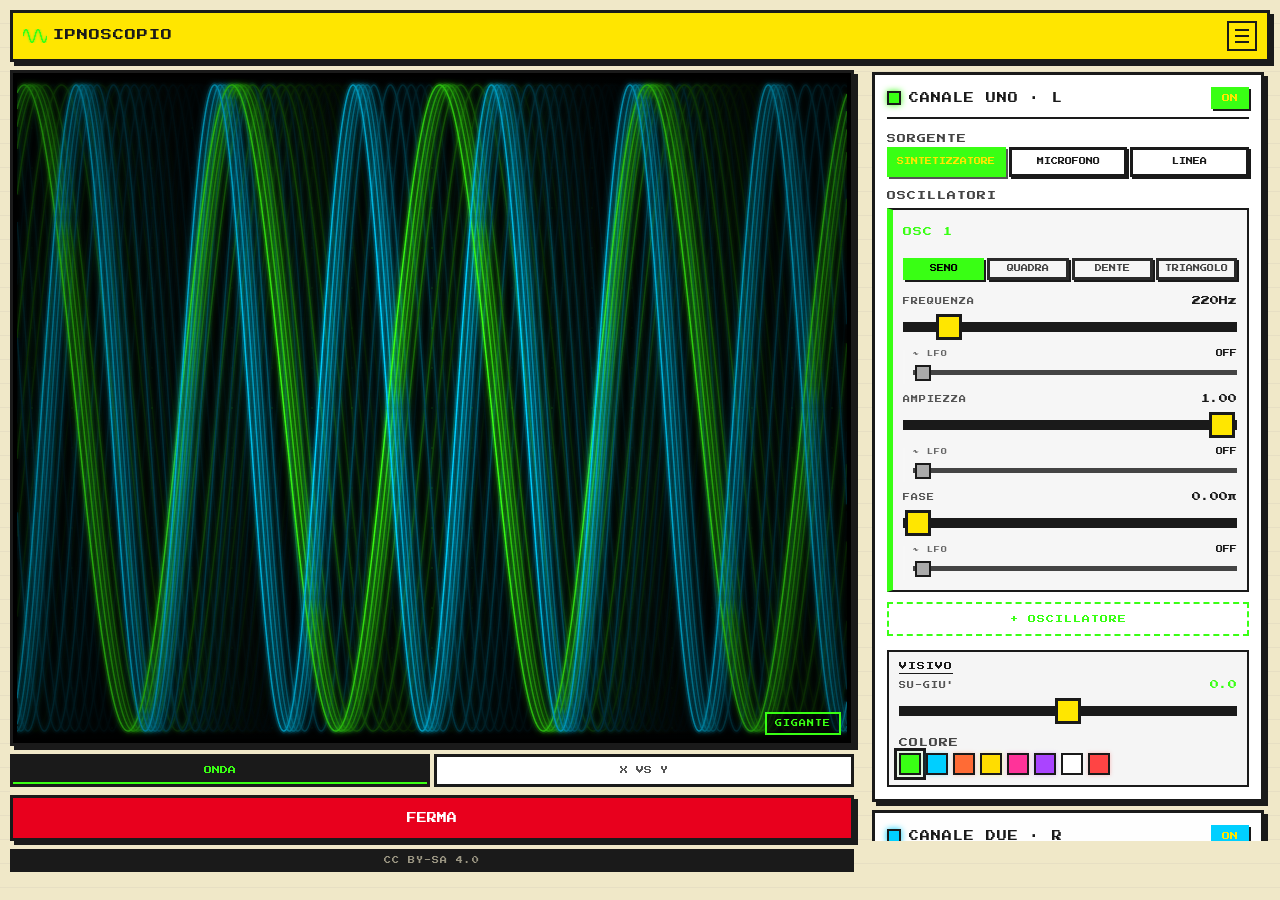
==== commit 43c9851d: "fix: menu panino solo ABOUT e GUIDA, caffè e commento solo in ABOUT" ====
--- a/index.html
+++ b/index.html
@@ -31,8 +31,6 @@
 <div id="menu-dropdown" class="hidden">
   <button class="menu-item" onclick="openPage('about')">ABOUT</button>
   <button class="menu-item" onclick="openPage('guide')">GUIDA ALL'USO</button>
-  <a href="https://www.paypal.me/StefanoZingaro" target="_blank" rel="noopener" class="menu-item">OFFRIMI UN CAFFE</a>
-  <button class="menu-item" onclick="openCommentModal()">LASCIA UN COMMENTO</button>
 </div>
 
 <!-- comment modal -->
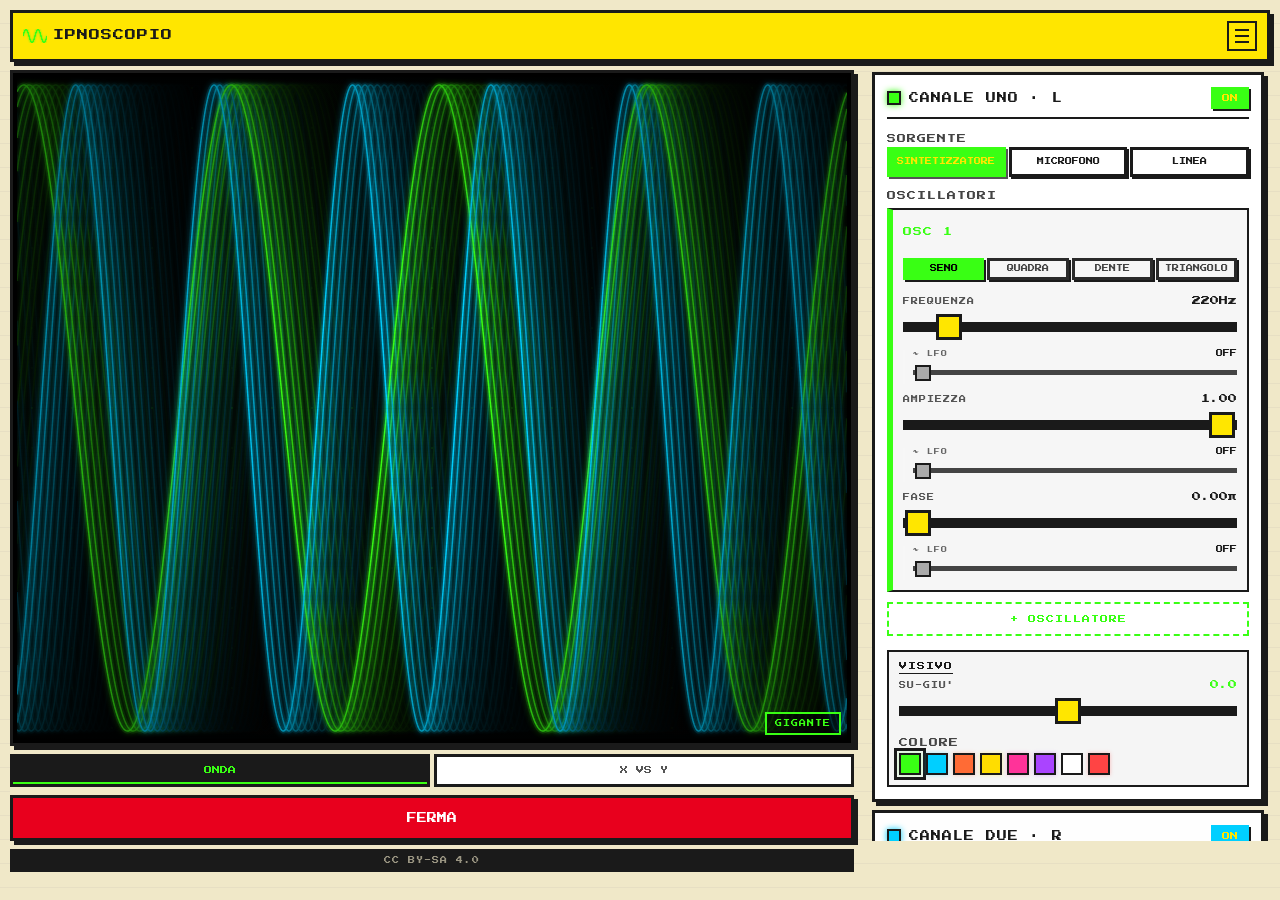
==== commit 3e7310ff: "refactor: about e guida come pagine separate (about.html, guide.html) - about.html e guide.html: lay" ====
--- a/index.html
+++ b/index.html
@@ -29,8 +29,8 @@
 
 <!-- dropdown menu -->
 <div id="menu-dropdown" class="hidden">
-  <button class="menu-item" onclick="openPage('about')">ABOUT</button>
-  <button class="menu-item" onclick="openPage('guide')">GUIDA ALL'USO</button>
+  <a href="about.html" class="menu-item">A PROPOSITO</a>
+  <a href="guide.html" class="menu-item">COME FUNZIONA</a>
 </div>
 
 <!-- comment modal -->
@@ -45,119 +45,6 @@
   </div>
 </div>
 
-<!-- ── ABOUT page ─────────────────────────────────────────────────────────── -->
-<div id="page-about" class="page-overlay hidden">
-  <div class="page-inner">
-    <button class="page-close" onclick="closePage('about')">✕ CHIUDI</button>
-
-    <h1 class="page-h1">IPNOSCOPIO</h1>
-    <p class="page-sub">ovvero: come guardare i suoni senza farsi del male</p>
-
-    <div class="page-block">
-      <p>Questo aggeggio è un <strong>oscilloscopio analogico simulato</strong>. Cioè quella roba con lo schermo verde che nei film appare sempre nel momento in cui il protagonista capisce qualcosa di molto importante sull'elettricità.</p>
-      <p>Qui non capirai niente di importante. Però i disegni sono belli.</p>
-    </div>
-
-    <div class="page-block">
-      <h2 class="page-h2">CHI HA FATTO QUESTA COSA</h2>
-      <p>Ipnoscopio nasce da un progetto di <strong>sperimentazione sonora</strong> portato avanti da <strong>LA BOTTEGA</strong>, un galeone pirata ormeggiato nel cuore di Bologna. La Bottega non solca i mari — solca le frequenze. E ogni tanto si perde nelle basse.</p>
-    </div>
-
-    <div class="page-block">
-      <h2 class="page-h2">CREDITI E ONORI AL MERITO</h2>
-      <div class="page-credit">
-        <span class="page-credit-who">ISPIRAZIONE VISIVA E MORALE</span>
-        <span class="page-credit-what">DR. PIRA · FUMETTI DELLA GLEBA</span>
-        <a href="https://fumettidellagleba.org" target="_blank" rel="noopener" class="page-credit-link">fumettidellagleba.org</a>
-      </div>
-      <div class="page-credit">
-        <span class="page-credit-who">ISPIRAZIONE TECNICA</span>
-        <span class="page-credit-what">OSCI-RENDER · James H. Ball</span>
-        <a href="https://osci-render.com" target="_blank" rel="noopener" class="page-credit-link">osci-render.com</a>
-      </div>
-      <div class="page-credit">
-        <span class="page-credit-who">ISPIRAZIONE MUSICALE</span>
-        <span class="page-credit-what">OSCILLOSCOPE MUSIC</span>
-        <a href="https://oscilloscopemusic.com" target="_blank" rel="noopener" class="page-credit-link">oscilloscopemusic.com</a>
-      </div>
-    </div>
-
-    <div class="page-block page-action-block">
-      <h2 class="page-h2">SE TI E' PIACIUTO</h2>
-      <p>Puoi offrire qualcosa alla Bottega. Un caffè, una cena, un galeone nuovo. Tutto fa brodo.</p>
-      <a href="https://www.paypal.me/StefanoZingaro" target="_blank" rel="noopener" class="page-btn">OFFRICI QUALCOSA</a>
-      <button class="page-btn page-btn-outline" onclick="closePage('about'); openCommentModal()">LASCIA UN COMMENTO</button>
-    </div>
-  </div>
-</div>
-
-<!-- ── GUIDA page ─────────────────────────────────────────────────────────── -->
-<div id="page-guide" class="page-overlay hidden">
-  <div class="page-inner">
-    <button class="page-close" onclick="closePage('guide')">✕ CHIUDI</button>
-
-    <h1 class="page-h1">GUIDA ALL'USO</h1>
-    <p class="page-sub">per chi non vuole leggere i manuali (nessuno vuole)</p>
-
-    <div class="page-block">
-      <h2 class="page-h2">I CANALI</h2>
-      <p>Hai <strong>DUE canali</strong>. Canale Uno e Canale Due. Non si parlano ma lavorano insieme, come molti grandi ensemble musicali.</p>
-      <p>Ogni canale ha una <strong>SORGENTE</strong>:</p>
-      <ul class="page-list">
-        <li><strong>SINTETIZZATORE</strong> — genera onde da solo. Come un musicista pigro ma creativo.</li>
-        <li><strong>MICROFONO</strong> — ascolta l'ambiente. Giudica tutto quello che sente.</li>
-        <li><strong>LINEA</strong> — collegaci un cavo audio esterno e fai le cose per bene.</li>
-      </ul>
-    </div>
-
-    <div class="page-block">
-      <h2 class="page-h2">IL SINTETIZZATORE</h2>
-      <p>Ogni canale può avere fino a <strong>4 oscillatori</strong>. Ogni oscillatore vibra a modo suo:</p>
-      <ul class="page-list">
-        <li><strong>FREQUENZA</strong> — quante volte al secondo vibra (20–2000 Hz). Più alto = più acuto = più fastidioso.</li>
-        <li><strong>AMPIEZZA</strong> — quanto urla (0–1). Zero = silenzio cosmico.</li>
-        <li><strong>FASE</strong> — da dove parte nel suo ciclo. Questione filosofica.</li>
-        <li><strong>FORMA D'ONDA</strong> — SENO (morbido e rotondo), QUADRA (aggressiva e decisa), DENTE DI SEGA (acida e pungente), TRIANGOLO (gentile ma un po' nervosa).</li>
-      </ul>
-    </div>
-
-    <div class="page-block">
-      <h2 class="page-h2">GLI LFO (OSCILLATORI LENTI)</h2>
-      <p>Sotto ogni parametro c'è un <strong>mini-slider LFO</strong>. A zero è spento. Se lo alzi, il parametro comincia a muoversi da solo come se fosse posseduto.</p>
-      <p>Il <strong>canvas ADSR</strong> che appare sotto disegna la forma del movimento. Trascina i tre nodi per cambiare attacco, decadimento, sostegno e rilascio. I canali Frequenza usano una curva <strong>EXP</strong> di default — perché le frequenze si sentono meglio in scala logaritmica, come gli esseri umani.</p>
-    </div>
-
-    <div class="page-block">
-      <h2 class="page-h2">LE MODALITA'</h2>
-      <ul class="page-list">
-        <li><strong>ONDA</strong> — le onde nel tempo. Il classico. Quello che vedi nei film.</li>
-        <li><strong>X VS Y</strong> — i due canali si incrociano. Con frequenze in rapporto intero (1:2, 2:3, 3:4…) vengono le <strong>figure di Lissajous</strong>, scoperte da Jules Antoine Lissajous nel 1857, un tizio che evidentemente aveva tempo.</li>
-      </ul>
-    </div>
-
-    <div class="page-block">
-      <h2 class="page-h2">IL PANNELLO VISUALE</h2>
-      <ul class="page-list">
-        <li><strong>FLUIDITÀ</strong> — ammorbidisce le curve in modalità X VS Y usando spline Catmull-Rom. Più è alto, più le forme diventano sinuose e ipnotiche.</li>
-        <li><strong>FILTRO</strong> — leviga le forme d'onda di sintetizzatore e microfono. Trasforma le quadre taglienti in qualcosa di più umano.</li>
-      </ul>
-    </div>
-
-    <div class="page-block">
-      <h2 class="page-h2">IL MIXER</h2>
-      <p>Il <strong>MASTER</strong> decide il volume totale. <strong>GUADAGNO</strong> scala il segnale prima del fader. <strong>ZITTO</strong> muta il canale. Puoi lasciarli entrambi muti e guardare le onde in silenzio come un filosofo contemporaneo.</p>
-    </div>
-
-    <div class="page-block">
-      <h2 class="page-h2">ALTRI TASTI</h2>
-      <ul class="page-list">
-        <li><strong>GIGANTE</strong> — schermo intero. Per quando vuoi veramente perderti nell'onda.</li>
-        <li><strong>FERMA / VAI</strong> — congela o riprende l'acquisizione. Utile per catturare il momento esatto in cui l'oscilloscopio ha fatto qualcosa di bello.</li>
-      </ul>
-    </div>
-  </div>
-</div>
-
 <!-- Sticky stage: screen + mode tabs + transport stay visible while controls scroll -->
 <div id="stage">
   <div id="screen-wrap">
--- a/styles.css
+++ b/styles.css
@@ -751,6 +751,12 @@
 /* ── DESKTOP: scope fixed on the left, config panel scrolls on the right ── */
 @media (min-width: 860px) {
   html { height: 100%; }
+  body.page-body {
+    display: flex;
+    flex-direction: column;
+    max-width: 700px;
+    margin: 0 auto;
+  }
   body {
     display: grid;
     grid-template-columns: 1fr 400px;
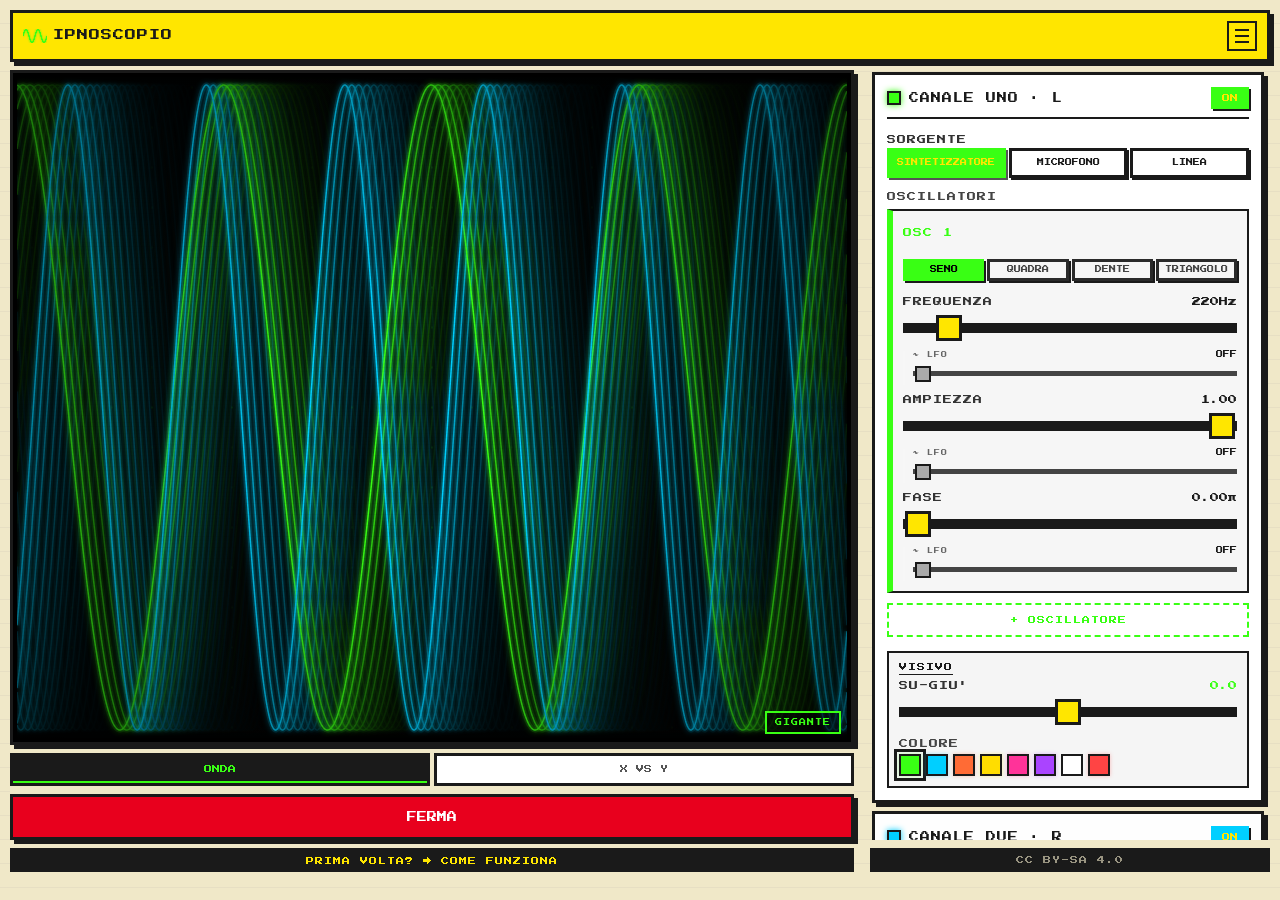
==== commit 1ccbffd6: "UX: onboarding hint, clearer mute labels, better secondary contrast - Add "PRIMA VOLTA? → COME FUNZI" ====
--- a/index.html
+++ b/index.html
@@ -45,6 +45,8 @@
   </div>
 </div>
 
+<div id="onboarding-hint"><a href="guide.html" id="onboarding-link">PRIMA VOLTA? → COME FUNZIONA</a></div>
+
 <!-- Sticky stage: screen + mode tabs + transport stay visible while controls scroll -->
 <div id="stage">
   <div id="screen-wrap">
@@ -83,7 +85,7 @@
     </div>
 
     <div>
-      <span class="sl" style="font-size:9px;letter-spacing:1px;color:#444">SORGENTE</span>
+      <span class="sl">SORGENTE</span>
       <div class="seg" style="margin-top:4px" id="src-ch0">
         <button class="active" data-v="synth" onclick="setSrc(0,this)">SINTETIZZATORE</button>
         <button data-v="mic" onclick="setSrc(0,this)">MICROFONO</button>
@@ -97,7 +99,7 @@
     </div>
 
     <div id="line-ch0" style="display:none">
-      <span class="sl" style="font-size:9px;letter-spacing:1px;color:#444">DISPOSITIVO</span>
+      <span class="sl">DISPOSITIVO</span>
       <select id="input-device-ch0" class="input-device" style="margin-top:4px"></select>
       <span class="sl" style="font-size:9px;letter-spacing:1px;color:#444;display:block;margin-top:8px">INGRESSO</span>
       <select id="input-ch-ch0" class="input-device" style="margin-top:4px"></select>
@@ -110,7 +112,7 @@
         <input type="range" id="sl-yoff-ch0" min="-2" max="2" step="0.1" value="0" data-default="0" data-snap="-2,-1,0,1,2">
       </div>
       <div id="axis-row-ch0" style="display:none">
-        <span class="sl" style="font-size:9px;letter-spacing:1px;color:#444">ASSE (X-Y)</span>
+        <span class="sl">ASSE (X-Y)</span>
         <div class="seg" style="margin-top:4px" id="axis-ch0">
           <button class="active" data-v="x" onclick="setAxis(0,this)">X</button>
           <button data-v="y" onclick="setAxis(0,this)">Y</button>
@@ -132,7 +134,7 @@
     </div>
 
     <div>
-      <span class="sl" style="font-size:9px;letter-spacing:1px;color:#444">SORGENTE</span>
+      <span class="sl">SORGENTE</span>
       <div class="seg" style="margin-top:4px" id="src-ch1">
         <button class="active" data-v="synth" onclick="setSrc(1,this)">SINTETIZZATORE</button>
         <button data-v="mic" onclick="setSrc(1,this)">MICROFONO</button>
@@ -146,7 +148,7 @@
     </div>
 
     <div id="line-ch1" style="display:none">
-      <span class="sl" style="font-size:9px;letter-spacing:1px;color:#444">DISPOSITIVO</span>
+      <span class="sl">DISPOSITIVO</span>
       <select id="input-device-ch1" class="input-device" style="margin-top:4px"></select>
       <span class="sl" style="font-size:9px;letter-spacing:1px;color:#444;display:block;margin-top:8px">INGRESSO</span>
       <select id="input-ch-ch1" class="input-device" style="margin-top:4px"></select>
@@ -159,7 +161,7 @@
         <input type="range" id="sl-yoff-ch1" min="-2" max="2" step="0.1" value="0" data-default="0" data-snap="-2,-1,0,1,2">
       </div>
       <div id="axis-row-ch1" style="display:none">
-        <span class="sl" style="font-size:9px;letter-spacing:1px;color:#444">ASSE (X-Y)</span>
+        <span class="sl">ASSE (X-Y)</span>
         <div class="seg" style="margin-top:4px" id="axis-ch1">
           <button data-v="x" onclick="setAxis(1,this)">X</button>
           <button class="active" data-v="y" onclick="setAxis(1,this)">Y</button>
@@ -179,7 +181,7 @@
     <div class="mix-strip mix-master">
       <div class="mix-head">
         <span class="mix-name">MASTER</span>
-        <button class="mix-mute" id="mute-master" onclick="mixMasterMute()">SUONA</button>
+        <button class="mix-mute" id="mute-master" onclick="mixMasterMute()">ATTIVO</button>
       </div>
       <div class="slider-row">
         <div class="slider-meta"><span class="sl mix-sl">VOLUME</span><span class="sv mix-sv" id="vv-master">0.70</span></div>
@@ -190,7 +192,7 @@
     <div class="mix-strip">
       <div class="mix-head">
         <span class="mix-name" id="mixname-ch0">CANALE UNO · L</span>
-        <button class="mix-mute muted" id="mute-ch0" onclick="mixChanMute(0)">ZITTO</button>
+        <button class="mix-mute muted" id="mute-ch0" onclick="mixChanMute(0)">MUTO</button>
       </div>
       <div class="slider-row">
         <div class="slider-meta"><span class="sl mix-sl">GUADAGNO</span><span class="sv mix-sv" id="v-gain-ch0">×1.0</span></div>
@@ -205,7 +207,7 @@
     <div class="mix-strip">
       <div class="mix-head">
         <span class="mix-name" id="mixname-ch1">CANALE DUE · R</span>
-        <button class="mix-mute muted" id="mute-ch1" onclick="mixChanMute(1)">ZITTO</button>
+        <button class="mix-mute muted" id="mute-ch1" onclick="mixChanMute(1)">MUTO</button>
       </div>
       <div class="slider-row">
         <div class="slider-meta"><span class="sl mix-sl">GUADAGNO</span><span class="sv mix-sv" id="v-gain-ch1">×1.0</span></div>
--- a/styles.css
+++ b/styles.css
@@ -19,7 +19,7 @@
   background: var(--bg);
   color: var(--ink);
   font-family: 'Press Start 2P', 'Courier New', monospace;
-  font-size: 10px;
+  font-size: 11px;
 }
 
 /* The page itself (html) is the scroller. Keep overflow-x hidden HERE, not on
@@ -92,7 +92,7 @@
   display: block;
   padding: 12px 20px;
   font-family: inherit;
-  font-size: 8px;
+  font-size: 9px;
   letter-spacing: 1px;
   color: var(--bg);
   background: transparent;
@@ -208,6 +208,20 @@
   image-rendering: pixelated;
 }
 .led-label { font-size: 7px; color: var(--ink); letter-spacing: 1px; }
+
+/* ── ONBOARDING HINT ── */
+#onboarding-hint {
+  text-align: center;
+  padding: 6px 8px;
+  background: var(--ink);
+}
+#onboarding-link {
+  font-size: 8px;
+  letter-spacing: 1px;
+  color: var(--yellow);
+  text-decoration: none;
+}
+#onboarding-link:hover { text-decoration: underline; }
 
 /* ── STAGE (sticky) ── keeps the scope + tabs + transport on screen while
    the controls below scroll past. */
@@ -527,9 +541,15 @@
 .slider-row { display: flex; flex-direction: column; gap: 5px; }
 .slider-meta { display: flex; justify-content: space-between; align-items: baseline; }
 
+.sl {
+  font-size: 9px;
+  color: #333;
+  letter-spacing: 1px;
+}
+
 .slider-meta .sl {
-  font-size: 7px;
-  color: #555;
+  font-size: 9px;
+  color: #333;
   letter-spacing: 1px;
 }
 
@@ -801,7 +821,7 @@
   align-items: center;
   padding: 8px 10px;
   background: var(--ink);
-  font-size: 7px;
+  font-size: 8px;
   letter-spacing: 1px;
 }
 .footer-link {
@@ -850,7 +870,7 @@
   line-height: 1.4;
 }
 .page-sub {
-  font-size: 7px;
+  font-size: 8px;
   letter-spacing: 0.5px;
   color: var(--ink);
   opacity: 0.55;
@@ -858,7 +878,7 @@
   line-height: 2;
 }
 .page-h2 {
-  font-size: 8px;
+  font-size: 9px;
   letter-spacing: 1.5px;
   color: var(--ink);
   border-left: 4px solid var(--yellow);
@@ -872,7 +892,7 @@
   gap: 10px;
 }
 .page-block p, .page-block li {
-  font-size: 7px;
+  font-size: 9px;
   letter-spacing: 0.4px;
   line-height: 2.2;
   color: var(--ink);
@@ -895,17 +915,17 @@
   margin-bottom: 14px;
 }
 .page-credit-who {
-  font-size: 6px;
+  font-size: 8px;
   letter-spacing: 1px;
   opacity: 0.5;
 }
 .page-credit-what {
-  font-size: 8px;
+  font-size: 9px;
   letter-spacing: 1px;
   color: var(--ink);
 }
 .page-credit-link {
-  font-size: 6px;
+  font-size: 8px;
   letter-spacing: 0.5px;
   color: var(--ink);
   opacity: 0.6;
@@ -917,7 +937,7 @@
 .page-btn {
   display: inline-block;
   font-family: inherit;
-  font-size: 7px;
+  font-size: 8px;
   letter-spacing: 1px;
   padding: 10px 16px;
   background: var(--ink);
@@ -933,3 +953,51 @@
   color: var(--ink);
 }
 .page-btn-outline:hover { background: rgba(0,0,0,0.06); }
+
+/* ── Ipnorospo dedication ── */
+.page-dedica { align-items: center; text-align: center; gap: 14px; }
+.hypnotoad-img {
+  display: block;
+  width: min(260px, 80vw);
+  image-rendering: pixelated;
+  border: 3px solid var(--ink);
+  box-shadow: var(--shadow);
+  filter: hue-rotate(90deg) saturate(1.4);
+}
+.dedica-text {
+  font-size: 9px !important;
+  letter-spacing: 1px;
+  line-height: 2.2;
+}
+.dedica-subtext {
+  font-size: 8px !important;
+  letter-spacing: 2px;
+  opacity: 0.55;
+  font-style: italic;
+}
+
+/* ── Back button ── */
+.btn-back {
+  display: inline-flex;
+  align-items: center;
+  gap: 8px;
+  font-family: inherit;
+  font-size: 9px;
+  letter-spacing: 1px;
+  padding: 12px 18px;
+  background: var(--yellow);
+  color: var(--ink);
+  border: var(--border);
+  box-shadow: var(--shadow);
+  text-decoration: none;
+  margin-bottom: 32px;
+  transition: box-shadow .1s, transform .1s;
+}
+.btn-back:hover {
+  box-shadow: 6px 6px 0 var(--ink);
+  transform: translate(-1px, -1px);
+}
+.btn-back:active {
+  box-shadow: 2px 2px 0 var(--ink);
+  transform: translate(1px, 1px);
+}
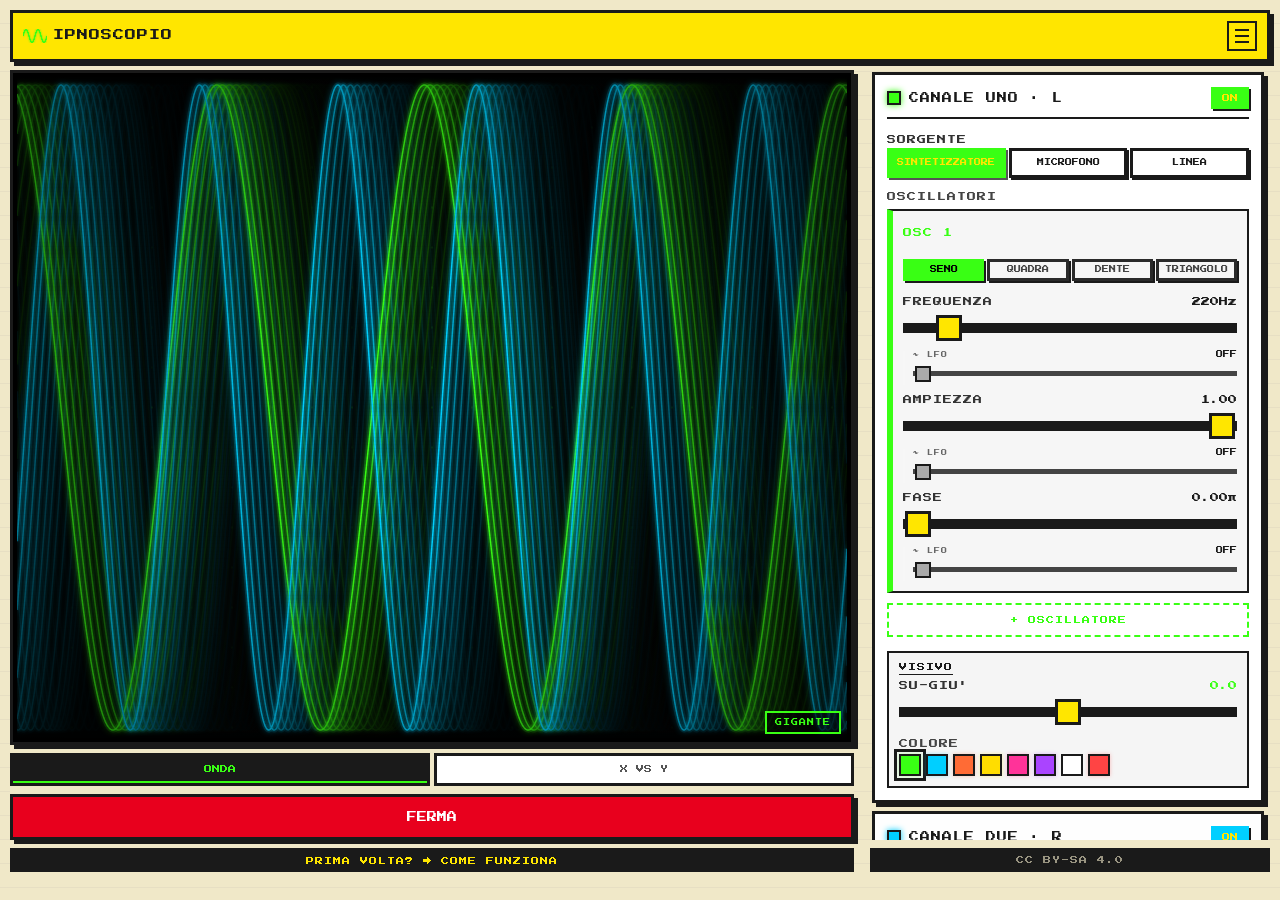
==== commit 8635a2d8: "Remove VISUALE card; add Hypnotoad GIF to about page - Drop FLUIDITÀ and FILTRO sliders — remove ent" ====
--- a/index.html
+++ b/index.html
@@ -220,20 +220,6 @@
     </div>
   </div>
 
-  <!-- Display card -->
-  <div class="ch-card" id="display-card">
-    <span class="section-label">VISUALE</span>
-
-    <div class="slider-row">
-      <div class="slider-meta"><span class="sl">FLUIDITÀ</span><span class="sv" id="v-smooth">0</span></div>
-      <input type="range" id="sl-smooth" min="0" max="10" step="0.1" value="0" data-default="0" data-snap="0,5,10" oninput="setSmooth(this.value)">
-    </div>
-
-    <div class="slider-row">
-      <div class="slider-meta"><span class="sl">FILTRO</span><span class="sv" id="v-lpf">0</span></div>
-      <input type="range" id="sl-lpf" min="0" max="10" step="0.1" value="0" data-default="0" data-snap="0,5,10" oninput="setLpf(this.value)">
-    </div>
-  </div>
 
 </div>
 
